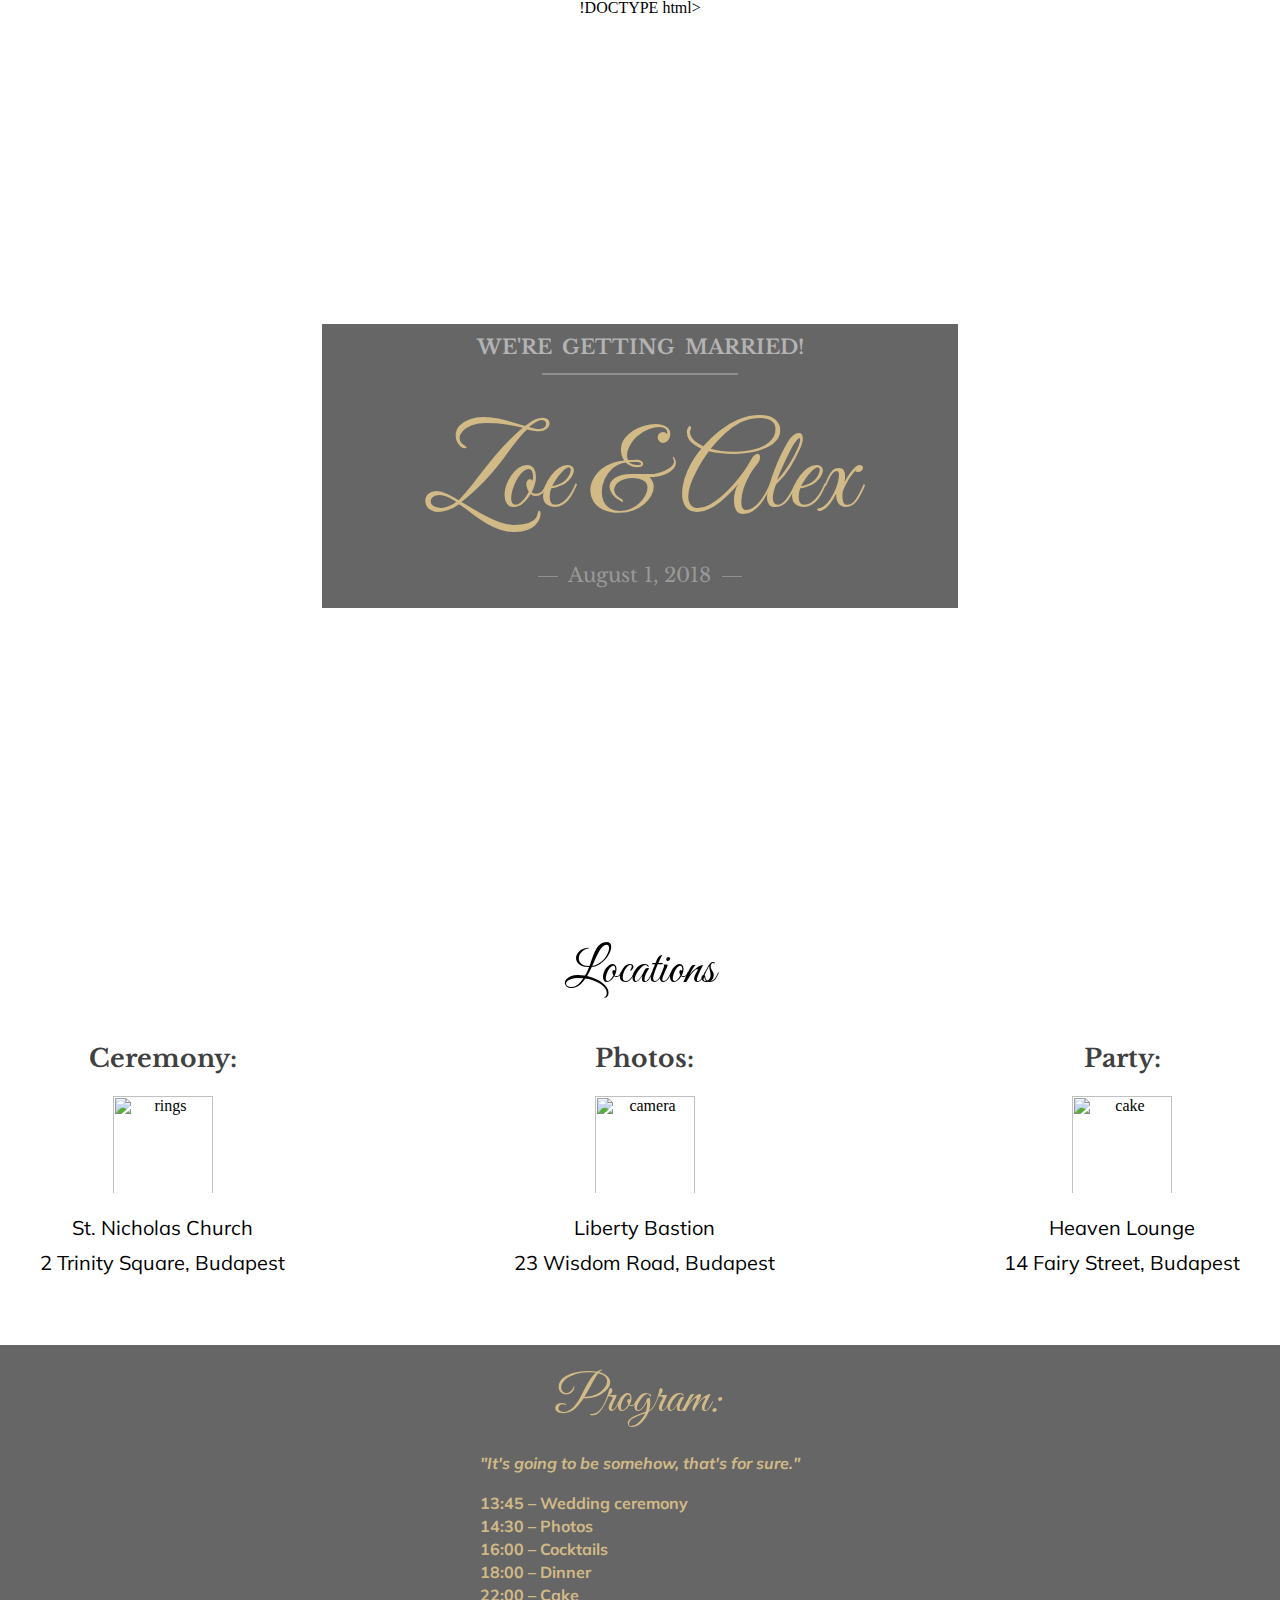
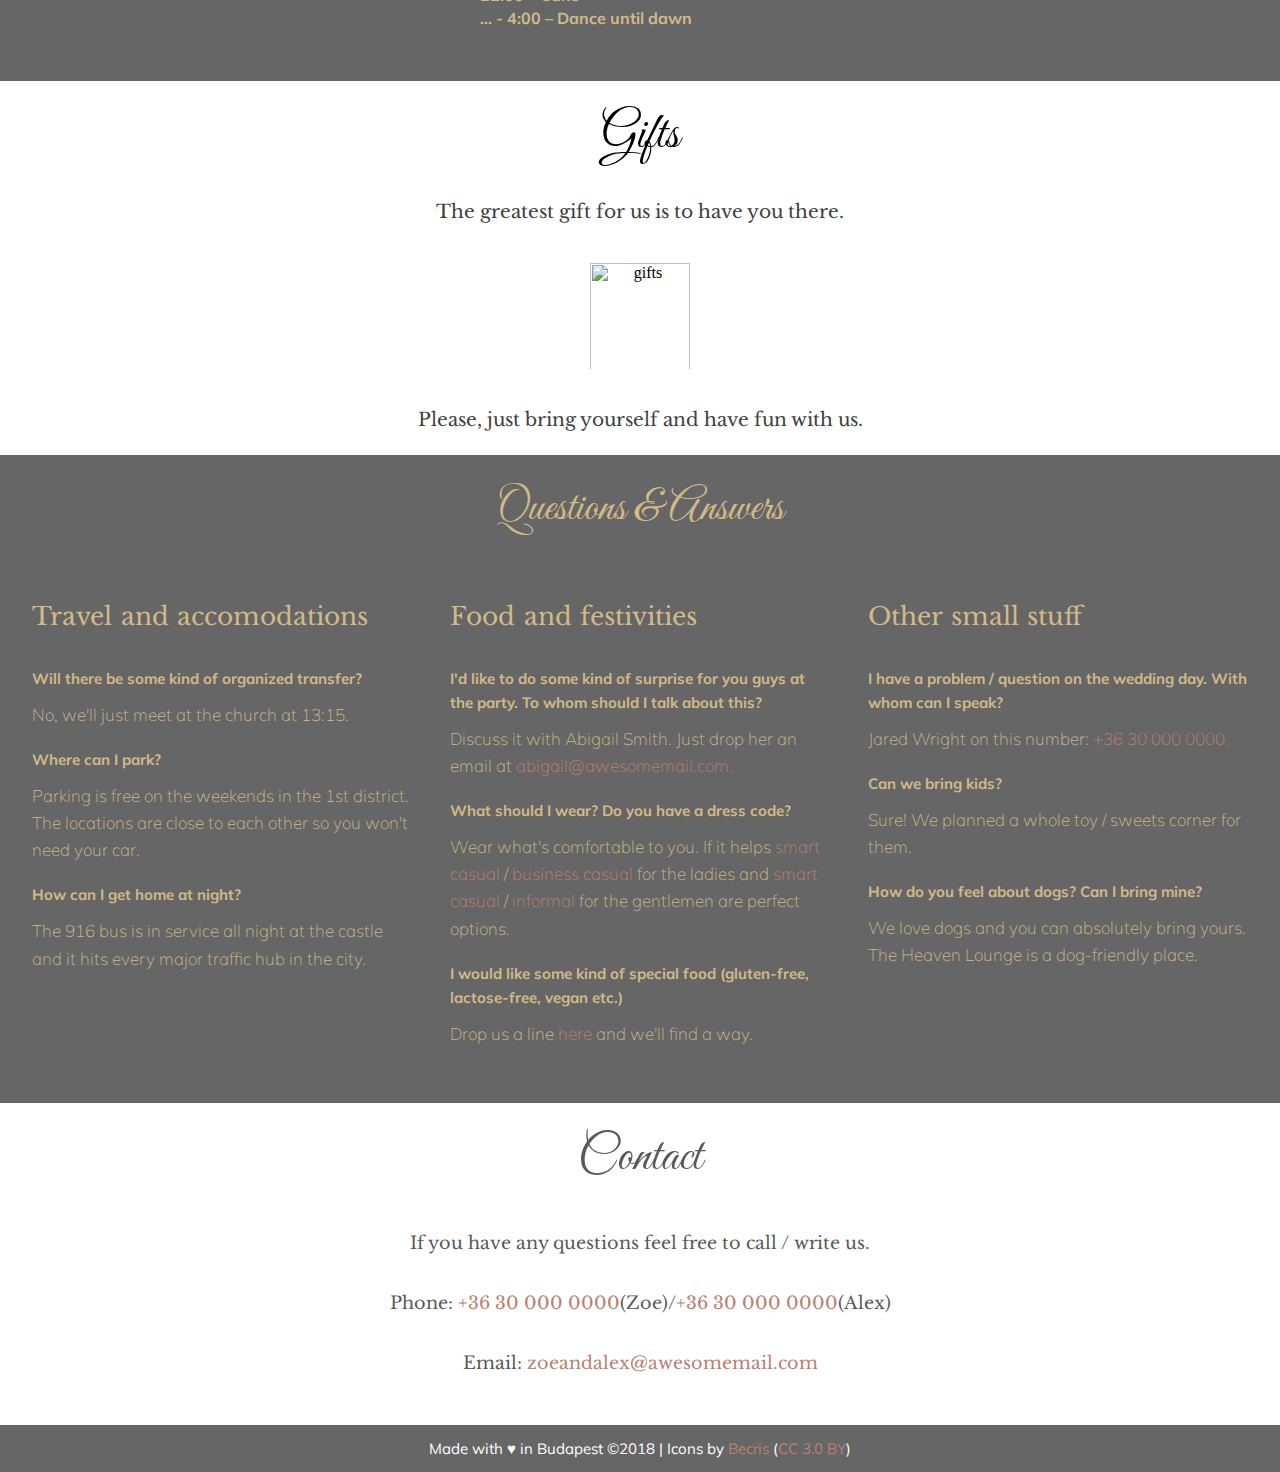
==== nunta.html @ 03b8577c "nunta" ====
!DOCTYPE html>
<html lang="en">
<head>
     <link rel="stylesheet" type="text/css" href="nunta.css">
    <meta name="viewport" content="width=device-width, initial-scale=1.0">
    <link href="https://fonts.googleapis.com/css?family=Great+Vibes|Libre+Baskerville:400,700|Muli:400,400i,700" rel="stylesheet">
    <meta charset="UTF-8">
    <title>Title</title>

</head>
<body>
 <header class="image">
  <div class="wrapper"> 
    <div class="background">
     <p class="p1 m">We're getting married!</p>
     <hr class="line">
     <h1 class="zoe">Zoe & Alex</h1>
     <p class="p1 b"> August 1, 2018 </p>
   </div>
  </div>
 </header>
   <div class="locations">
    <h2 class="loc">Locations</h2>
    <div class="list">
     <h3 class="Ce">Ceremony:</h3>
     <img src="https://orange.codeberryschool.com/content/images/project-assets/wedding-landing-ceremony.png" alt="rings">
     <p class="st">St. Nicholas Church</p>
     <p>2 Trinity Square, Budapest </p>
     <div class="bb"></div>
    </div>
    <div class="list2">
     <h3 class="Ph">Photos:</h3>
     <img src="https://orange.codeberryschool.com/content/images/project-assets/wedding-landing-photoshoot.png" alt="camera">
     <p class="st2">Liberty Bastion</p>
     <p>23 Wisdom Road, Budapest</p>
     <div class="bb"></div>
    </div>
    <div class="list3">
     <h3 class="Pa">Party:</h3>
     <img src=" https://orange.codeberryschool.com/content/images/project-assets/wedding-landing-party.png" alt="cake">
       <p class="st3">Heaven Lounge</p>
       <p>14 Fairy Street, Budapest</p>
    <div class="bb"></div>
    </div>
   </div>
   <section class="program">
     <h2 class="pr">Program:</h2>
    <div class="programe">
     <h3 class="pr2">"It's going to be somehow, <span>that's for sure."</span></h3>
       <p class="g">13:45 – Wedding ceremony</p>
       <p class="g">14:30 – Photos</p>
       <p class="g">16:00 – Cocktails</p>
       <p class="g">18:00 – Dinner</p>
       <p class="g">22:00 – Cake</p>
       <p class="g">... - 4:00 – Dance until dawn</p>
    </div>
   </section>
   <div class="gifts">   
     <h2 class="gift">Gifts</h2>
    <div class="giftt3">   
     <p class="gift2">The greatest gift for us is to have you there.</p>
     <img src="https://orange.codeberryschool.com/content/images/project-assets/wedding-landing-gifts.png" alt="gifts">
     <p class="gift2"> Please, just bring yourself and have fun with us.</p>
    </div>    
   </div>
  <div class="flex"> 
   <div class="qa">
    <div class="questions">    
     <h2 >Questions & Answers</h2>
    </div>     
    <div class="answers">  
     <div class="qa1"> 
       <h3 class="title">Travel and accomodations</h3>
        <h5 class="q">Will there be some kind of organized transfer?</h5>
         <p class="a">No, we'll just meet at the church at 13:15.</p>
        <h5 class="q">Where can I park?</h5>
         <p class="a">Parking is free on the weekends in the 1st district. The locations are close to each other so you won't need your car.</p>
        <h5 class="q">How can I get home at night?</h5>
         <p class="a">The 916 bus is in service all night at the castle and it hits every major traffic hub in the city.</p>
         <div class="cc"></div>
     </div>
     <div class="qa2">  
       <h3 class="title" >Food and festivities</h3>
       <h5 class="q">I'd like to do some kind of surprise for you guys at the party. To whom should I talk about this?</h5>
        <p class="a">Discuss it with Abigail Smith. Just drop her an email at <a href="mailto:abigail@awesomemail.com">abigail@awesomemail.com.</a></p>
       <h5 class="q">What should I wear? Do you have a dress code?</h5>
        <p class="a">Wear what's comfortable to you. If it helps <a href="#" target="_blank">smart casual</a> / <a href="#" target="_blank">business casual</a> for the ladies and <a href="#" target="_blank">smart casual</a> / <a href="#" target="_blank">informal</a> for the gentlemen are perfect options.</p>
       <h5 class="q"> I would like some kind of special food (gluten-free, lactose-free, vegan etc.)</h5>
        <p class="a">Drop us a line <a href="mailto:zoeandalex@awesomemail.com">here</a> and we'll find a way.</p>
       <div class="cc"></div>  
     </div> 
     <div class="qa3">  
      <h3 class="title">Other small stuff</h3>
      <h5 class="q">I have a problem / question on the wedding day. With whom can I speak?</h5>
        <p class="a">Jared Wright on this number: <a href="tel:+36300000000">+36 30 000 0000.</a></p>
      <h5 class="q">Can we bring kids?</h5>
       <p class="a">Sure! We planned a whole toy / sweets corner for them.</p>
      <h5 class="q">How do you feel about dogs? Can I bring mine?</h5>
       <p class="a">We love dogs and you can absolutely bring yours. The Heaven Lounge is a dog-friendly place.</p>
      <div class="cc"></div>   
     </div>
    </div>    
   </div>
  </div>  
 <footer class="subsol">
    <div class="contact">
       <h2>Contact</h2>
        <p class ="left">If you have any questions <span> feel free to call / write us.</span></p>
        <p class="phone">Phone:<a href="tel:+36300000000"> +36 30 000 0000</a><span>(Zoe)/<a href="tel:+36300000000">+36 30 000 0000</a>(Alex)</span></p>
        <p class="email">Email: <span><a href="mailto:zoeandalex@awesomemail.com">zoeandalex@awesomemail.com</a></span></p>

    </div>
    <div class="small">
        <p class="icon">Made with ♥ in Budapest ©2018 |<span> Icons by<a href="http://www.flaticon.com/authors/becris"> Becris</a> (<a href="https://creativecommons.org/licenses/by/3.0/" target="_blank">CC 3.0 BY</a>)</span></p>
    </div>
 </footer>
</body>
</html>
---- nunta.css ----
/* ==== A SIMPLE CSS RESET FROM ERIC MEYER ==== */

html, body, div, span, applet, object, iframe,
h1, h2, h3, h4, h5, h6, p, blockquote, pre,
a, abbr, acronym, address, big, cite, code,
del, dfn, em, img, ins, kbd, q, s, samp,
small, strike, strong, sub, sup, tt, var,
b, u, i, center,
dl, dt, dd, ol, ul, li,
fieldset, form, label, legend,
table, caption, tbody, tfoot, thead, tr, th, td,
article, aside, canvas, details, embed,
figure, figcaption, footer, header, hgroup,
menu, nav, output, ruby, section, summary,
time, mark, audio, video {
	margin: 0;
	padding: 0;
	border: 0;
	font-size: 100%;
	font: inherit;
	vertical-align: baseline;
}
/* HTML5 display-role reset for older browsers */
article, aside, details, figcaption, figure,
footer, header, hgroup, menu, nav, section {
	display: block;
}
body {
	line-height: 1;
}
ol, ul {
	list-style: none;
}
blockquote, q {
	quotes: none;
}
blockquote:before, blockquote:after,
q:before, q:after {
	content: '';
	content: none;
}
table {
	border-collapse: collapse;
	border-spacing: 0;
}

/* My CSS */

*{
 box-sizing: border-box;
 margin: 0;
 padding: 0;
 }
    
.image{
  font-family: 'Libre Baskerville', serif;
  background: url(https://orange.codeberryschool.com/content/images/project-assets/wedding-landing-cover.jpg) no-repeat 75% center/cover ;
     text-align: center;
    display: table;
    text-align: center;
    width: 100vw;
    height: 100vh;


 }
    
 .wrapper{
  display: table-cell;
  vertical-align: middle;
  } 
    
  .background{
   background-color: hsla(100,0%,0%,.6);
   height: 8.75rem;
   }
   .background .m{
    font-size: 1.25rem;
    color:#d9d9d9;  
    padding-bottom: 0.625rem;
    padding-top: 0.3125rem;
   }
    .line{
  width: 12.25rem;
  margin-left: auto;
  margin-right: auto;
  display: block;
  border: 0.01875rem solid hsla(0, 0%, 95%,.3);

} 
   .zoe{
   font-size: 3.125rem;
   color: #d2ba87;
   font-family:  'Great Vibes', cursive;
   padding-top: 1.0625rem;
  } 
   
 .background .b {
   font-size: 1.25rem;
   color: #b3b3b3;
   padding-top: 0.625rem;

  }
    
  .b::before{
   content: " ";
   display: inline-block;
   vertical-align: middle;
   margin-right: 0.3125rem;
  width: 1.25rem;
   height: 0.0625rem;
  background-color: hsla(0, 0%, 95%, .3);
 }
    
 .b::after{
   content: " ";
   display: inline-block;
   vertical-align: middle;
   margin-left: 0.3125rem;
  width: 1.25rem;
   height: 0.0625rem;
  background-color: hsla(0, 0%, 95%, .3);

 }
    @media(min-width: 600px){
        
      .background{
  margin-left: auto;
  margin-right: auto;
  width: 39.75rem;
  background-color: hsla(100,0%,0%,.6);
  height: 17.75rem;
 }
  .background .m{
    font-family: 'Libre Baskerville', serif;
     font-weight: 700;
    text-transform: uppercase;
    font-size: 1.25rem;
    word-spacing: 0.3125rem;
    color: #b3b3b3;
    padding-top: 0.793rem;
    padding-bottom: 0.793rem;
 }
  .line{
     margin-top: 0.230rem;
   }
  .background h1{
   font-size: 7.25rem;
   padding-top: 3rem;
   padding-bottom: 1rem

   }

  .background .b{
   font-size: 1.25rem;
   color: #999999;
   padding-bottom: 3.125rem;
   }              
}
    body{
     background: url(https://orange.codeberryschool.com/content/images/project-assets/wedding-landing-background.png)repeat center;
        text-align: center;
      width: 100vw;

} 
                            /*=======================================locations==================================*/
    .locations{
    
     margin-bottom: 2rem;   
}  
  .loc{
  font-family:  'Great Vibes', cursive;
  font-size: 3.125rem;
  padding-top: 1.875rem;
  padding-bottom: 1.875rem;
} 
    
 .locations h3{
  font-family: 'Libre Baskerville', serif;   
  font-size: 1.5625rem;
  font-weight: 700;
  padding-bottom: 1.25rem;
  padding-top: 1.25rem;
  color: #404040;
} 
    
 .locations img{
  width: 6.25rem;
 height: 7.625rem;
 padding-bottom: 1.25rem;
 padding-top: 0.3125rem;
}
    
 .locations p{
  font-family: 'Muli', sans-serif;
  font-size: 1.25rem;
  font-weight: 400;
  padding-top: 0.3125rem;
  padding-bottom: 0.625rem;
 }
    

    @media (min-width: 800px){
     .list{
 float: left;
 margin-left: 2.5rem;
 margin-bottom: 1.875rem;
}
.list2{
  margin-left: auto;
  margin-right: auto;
  display: inline-block;
  margin-bottom: 1.875rem;

}
.list3{
 float: right;
 margin-right: 2.5rem;

 }    
}  
    @media(max-width: 800px) {  
 .bb{
  width: 5rem;
  height: 0.125rem;
  margin-left: auto;
  margin-right: auto;
  background-color: black;
  margin-top: 1.25rem;
   }
    }
                           /*==============================================program==================================*/ 
  .program{  
      height: 21rem;
  background: hsla(100,0%,0%,.6);
  color: #d2ba87;      
     
}
  .pr{
  font-family:  'Great Vibes', cursive;
  font-size: 3.125rem;
  padding-top: 1.875rem;
  padding-bottom: 1.875rem;
}
    @media(max-width: 600px){  
 .programe{
  
  height: 12.5rem;
  float: left;
  text-align: justify;
  margin-left: 0.9375rem;
  }  
        
   span{
        display: block;
        line-height: 1.6;
        }      
    }
  .pr2{
  font-family: 'Muli', sans-serif;
  font-style: italic;
  font-weight: bold;
  padding-bottom: 1.530rem;

}
.g{
 font-family: 'Muli', sans-serif;
 padding-bottom: 0.430rem;
 font-size: 16px;
 font-weight: bold;
}
   
 @media (min-width: 600px) {  
     
   
.programe{
   width: 20rem;
  height: 12.5rem;
  margin-left: auto;
  margin-right: auto;
  text-align: justify;
}  
 .g{
 font-family: 'Muli', sans-serif;
 padding-bottom: 0.430rem;
 font-size: 16px;
 font-weight: bold;
 }    
}
        
                  /*============================================================gifts===================================*/ 
    
    
    .gifts{ 
        
      height: auto;  
    }  
    
   .gift{
    width: 100%;
    height: auto;
  font-family:  'Great Vibes', cursive;
  font-size: 3.125rem;
  padding-top: 1.875rem;
  padding-bottom: 1rem;     
     
}
    .gift3{
        
     margin-bottom: 1.95rem;   
        
}   
   
   
  .gifts img{
        width: 6.25rem;
        height: 8.625rem;
        padding-bottom: 1rem;
        padding-top: 1rem;
    } 
    
   .gift2{
   font-family: 'Libre Baskerville', serif;
   font-size: 1.1625rem;
   padding-top: 1.25rem;
   padding-bottom: 1.25rem; 
   margin-left: 1rem;
   margin-right: 1rem;
   line-height: 1.6;    
   color: #404040;      

    } 
  /*==============================================================================qa====================================*/
    
    
    .qa{
     width: 100%;  
     height: auto;
     font-family: 'Muli', sans-serif;  
     background: hsla(100,0%,0%,.6);
     color: #d2ba87;
     padding-bottom: 1rem;
     line-height: 1.6;  
}
    .questions{
        width: 100%;
        
    }
    
    .answers{
        width:  100%;
        height: auto; 
        position: relative;
        margin-top: 2rem;
    
    }
    .questions h2{
        font-family:  'Great Vibes', cursive;
        font-size: 2.75rem;
        padding-top: 1.25rem;
        padding-bottom: 1.25rem;     
       }
   
    .qa h3{
     font-family: 'Libre Baskerville', serif;  
     font-size: 1.4375rem;
     padding-bottom: 1.25rem;
     font-size: 1.55rem; 
        
    
   }
    
    .q{
 font-family: 'Muli', sans-serif;       
 font-size: 0.9375rem;
 font-weight: bold;
 padding-top: 0.625rem;
 padding-bottom: 0.3125rem;
}
.a{
   
  font-size: 1.0625rem;
  font-weight: lighter;
  padding-top: 0.3125rem;
  padding-bottom: 0.625rem;
}
    
 .qa a{
 text-decoration: none;
 color: #bd806e;
}
.qa a:hover{
  color: #eda087;
    
}
       
    
    
    @media (max-width: 600px) { 
        
      .qa h3{
     font-family: 'Libre Baskerville', serif;  
     font-size: 1.4375rem;
     padding-bottom: 1.25rem;
     font-size: 1.15rem; 
      white-space: nowrap;
        
    
   }   
        
    .qa1{
      height: auto;  
      margin-left: auto;
      margin-right: auto;
      display: block;
      margin-top: 1rem;  
      text-align: justify;  
      padding-left: 1.5rem;
      padding-right: 1.5rem;
        
}
    
  .qa2{
      height: auto;  
      margin-left: auto;
      margin-right: auto;
      display: block;
      margin-top: 1rem;  
      padding-left: 1.5rem;
      padding-right: 1.5rem;
      text-align: justify;  
       
        
}
 .qa3{
      height: auto;  
      margin-left: auto;
      margin-right: auto;
      display: block;
      margin-top: 1rem;  
      padding-left: 1.5rem;
      padding-right: 1.5rem;
      text-align: justify;  
        
        
} 
    .cc{
        width: 5rem;
  height: 0.125rem;
  background-color:  #d2ba87;
  margin-left: auto;
  margin-right: auto;
  margin-top: 2rem;
  margin-bottom: 2rem; 
      }   
    }
   @media (min-width: 600px) {
       .answers{
         display: flex;
          
       }    
       .title{
        word-spacing: 0.1rem;
    
           
       }   
  .qa1{
  width: 23.75rem;
  height: auto;   
  float: left;  
 text-align: left;
 padding-bottom: 0.625rem;
 margin-bottom: 1.25rem;
 display: inline-block;     
 margin-right: 2rem;
 margin-left: 2rem;
    
      }
  .qa2{
   width: 23.75rem;
  height: auto;    
  margin-left: auto;
  margin-right: auto;
  display: inline-block;    
 text-align: left;
 padding-bottom: 0.625rem;
 margin-bottom: 1.25rem;
     
           
   }
       
  .qa3{
   width: 23.75rem;
  height: auto;    
  float: right; 
  margin-right: 3rem;
  margin-left: 3rem;
  display: inline-block;    
 text-align: left;
 padding-bottom: 0.625rem;
 margin-bottom: 1.25rem;
 margin-right: 2rem;
 margin-left: 2rem;    
           
   }     
    }
 /*=====================================================contact========================================*/
    
    .contact{
   font-family: 'Libre Baskerville', serif;
   font-size: 1.200rem;
   margin-bottom: 2rem;
   color: #595959;
}
  

.contact h2{
  font-family:  'Great Vibes', cursive;
  font-size: 3.125rem;
  padding-top: 1.875rem;
  padding-bottom: 1.875rem;

}

.contact p{
    font-size: 1.1rem;
    line-height: 1.6;
    font-family: 'Libre Baskerville', serif;
    padding-top: 1rem;
    padding-bottom: 1rem;
}
.contact a{
 color: #bd806e;
 text-decoration: none;
}
.contact a:hover{
  color:  #eda087;
}

.small{
   background: hsla(100,0%,0%,.6);
   font-family: 'Muli', sans-serif;
   font-size: 0.940rem;
   color: white;
}
.small p {
    
  padding-top: 1rem;
  padding-bottom: 1rem;
}
.small a{
 text-decoration: none;
 color: #bd806e;
}
.small a:hover{
   color: #eda087;
}
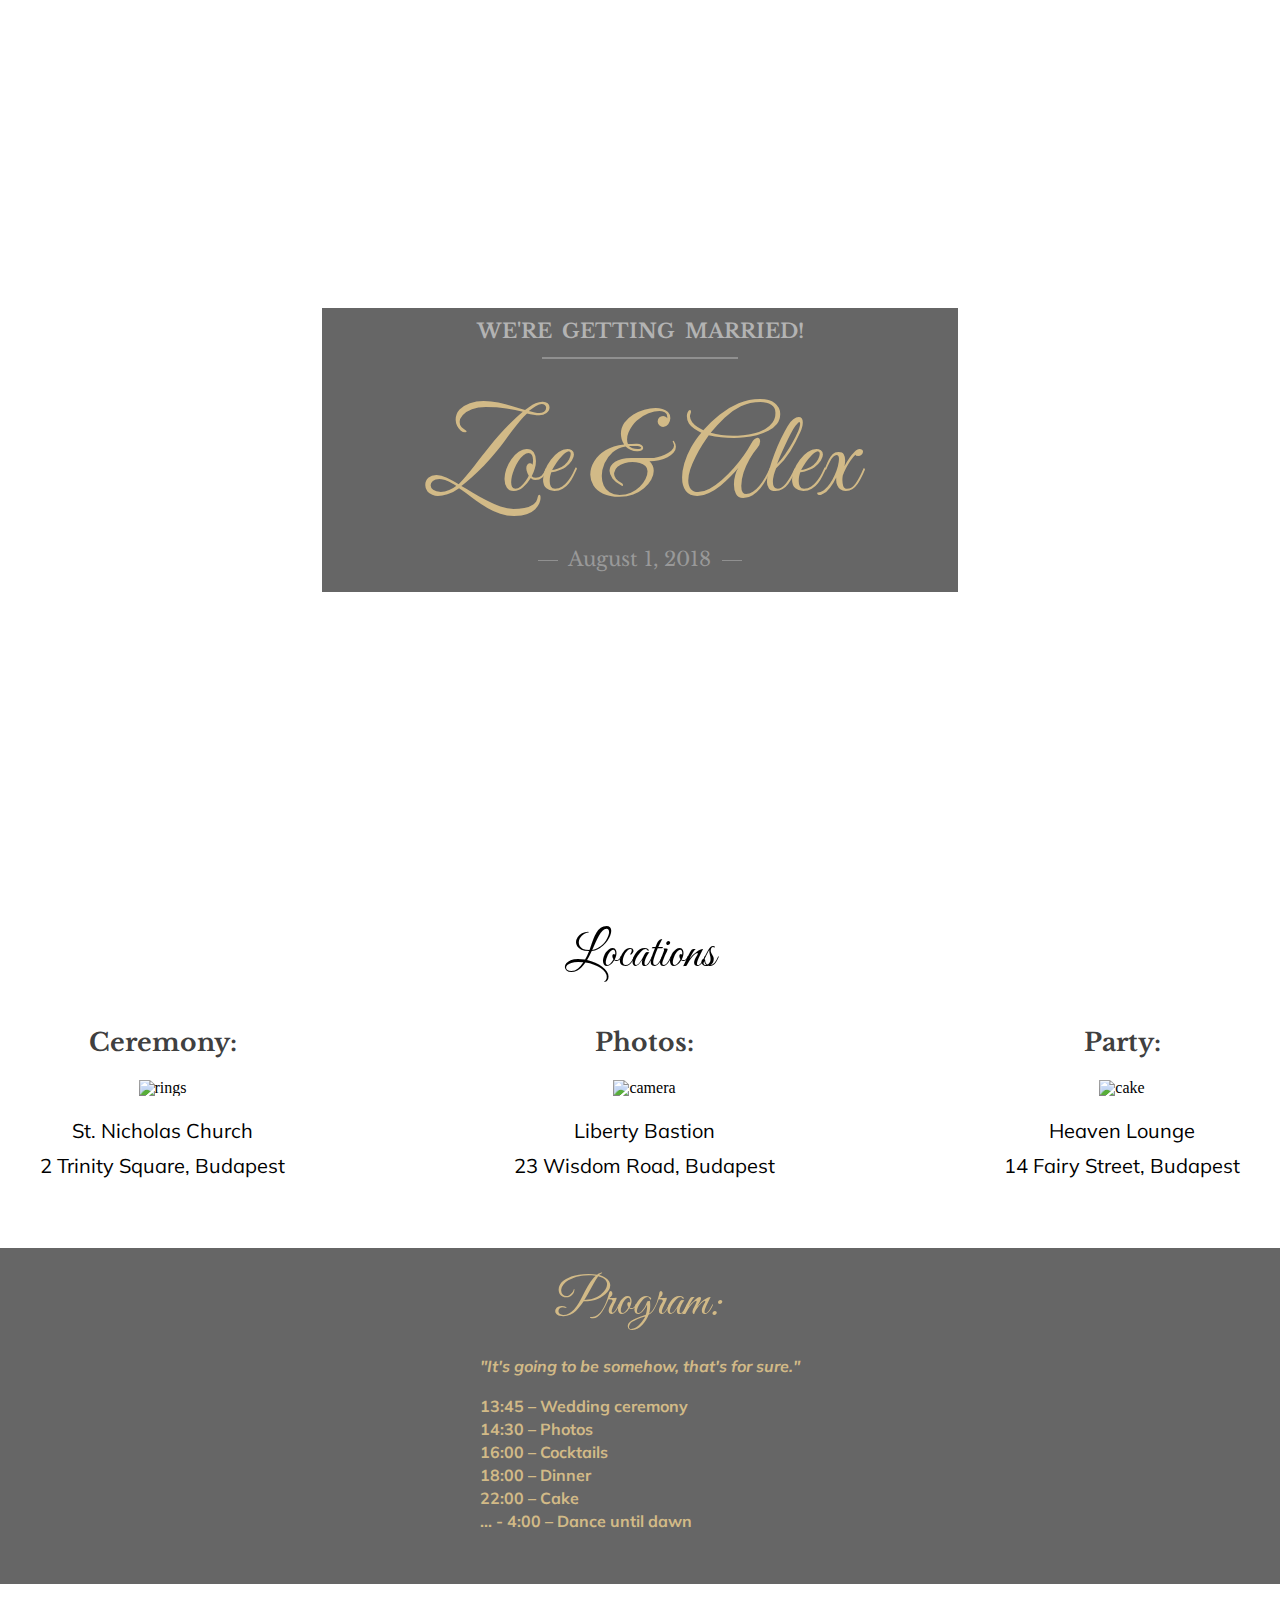
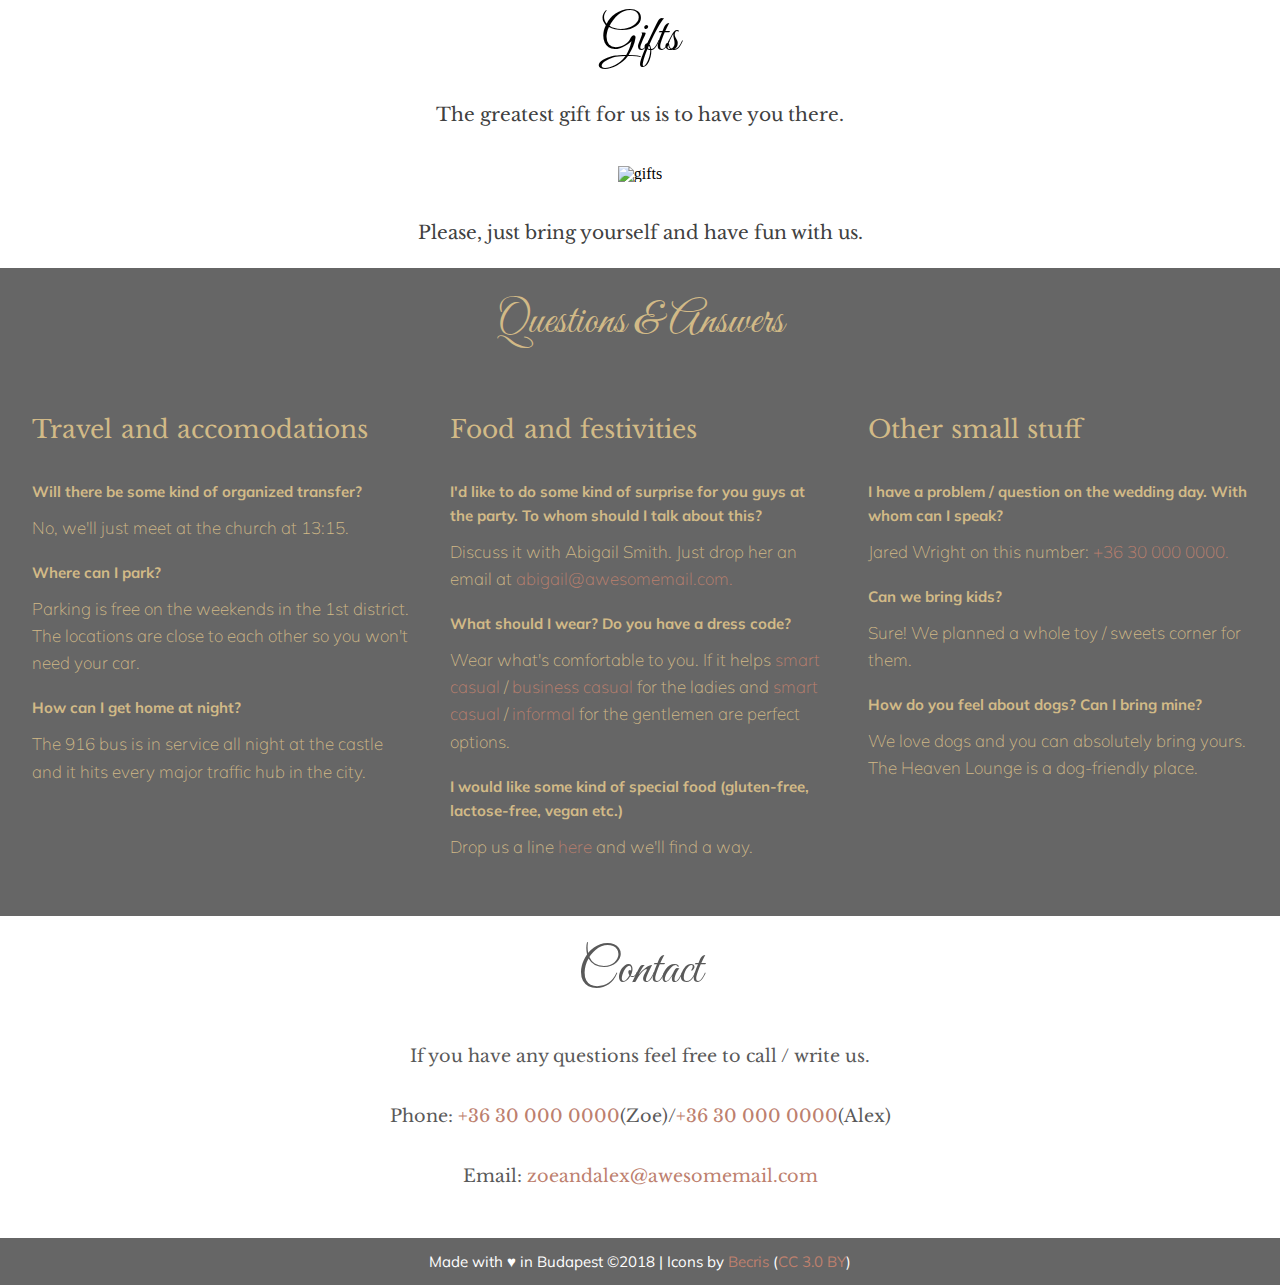
==== commit 47dce7a3: "Update nunta.html" ====
--- a/nunta.html
+++ b/nunta.html
@@ -1,4 +1,4 @@
-!DOCTYPE html>
+<!DOCTYPE html>
 <html lang="en">
 <head>
      <link rel="stylesheet" type="text/css" href="nunta.css">
@@ -115,4 +115,4 @@
     </div>
  </footer>
 </body>
-</html>+</html>
